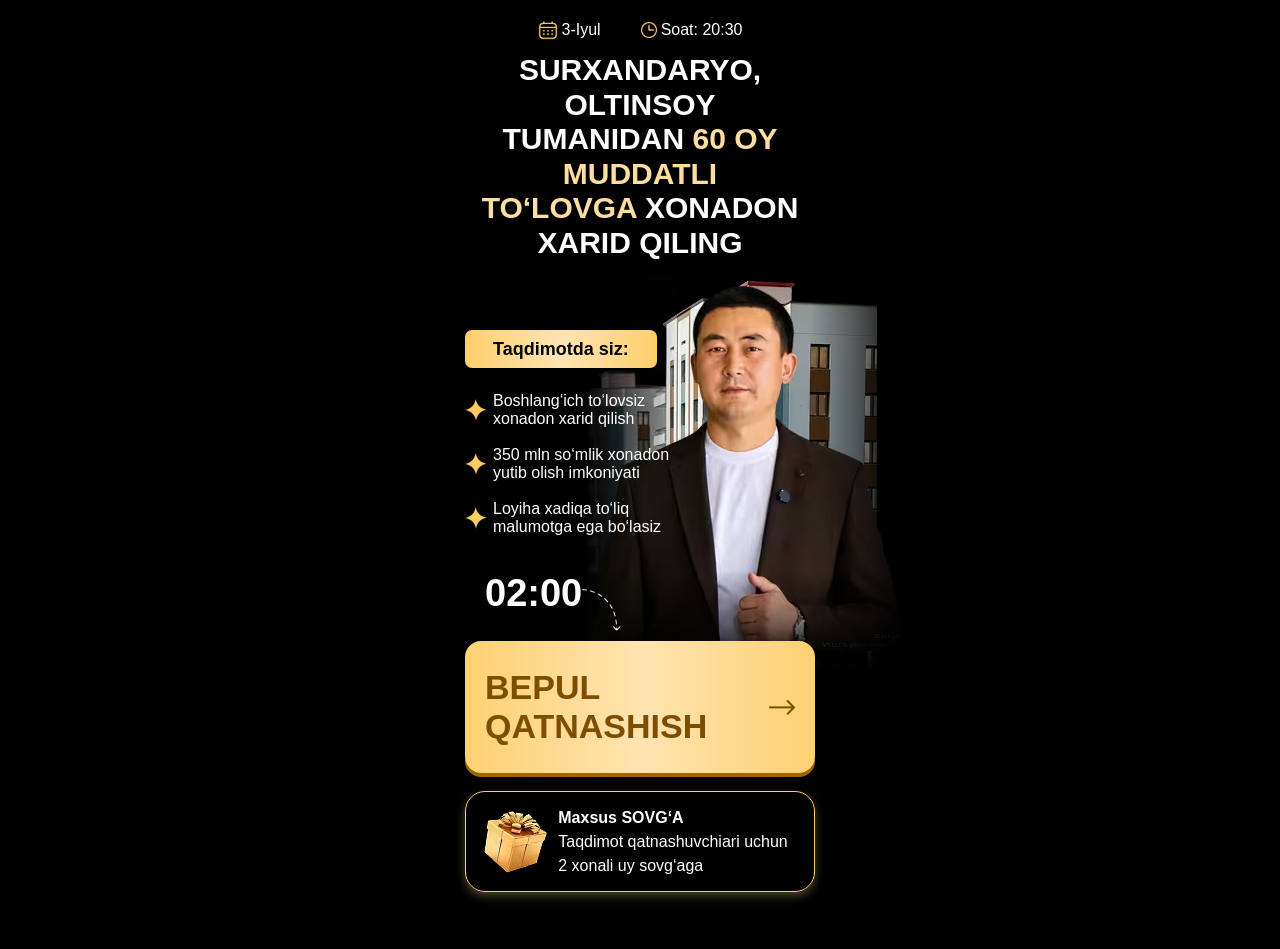
==== a/index.html @ 24c6be13 "start" ====
<!doctype html>
<html lang="uz">
  <head>
    <meta charset="UTF-8" />
    <meta name="viewport" content="width=device-width, initial-scale=1.0" />
    <title>3-Iyul | 20:30</title>
    <link
      rel="stylesheet"
      href="css/main.css"
      media="print"
      onload="this.media = 'all'"
    />
    <noscript>
      <link rel="stylesheet" href="css/main.css" />
    </noscript>
  </head>
  <body>
    <main>
      <section class="home">
        <div class="header">
          <div class="header__item">
            <img
              src="./images/calendar.png"
              alt="icon"
              width="20"
              height="20"
              loading="lazy"
              decoding="async"
            />
            <span>3-Iyul</span>
          </div>
          <div class="header__item">
            <img
              src="./images/clock.png"
              alt="icon"
              width="16"
              height="16"
              loading="lazy"
              decoding="async"
            />
            <span>Soat: 20:30</span>
          </div>
        </div>
        <div class="hero">
          <h1 class="">
            Surxandaryo, oltinsoy <br />
            tumanidan
            <span
              >60 oy muddatli <br />
              to‘lovga</span
            >
            xonadon xarid qiling
          </h1>
          <div class="benefits">
            <h2>Taqdimotda siz:</h2>
            <ul>
              <li>
                <img
                  src="./images/star.png"
                  alt="icon"
                  width="22"
                  height="22"
                  loading="lazy"
                  decoding="async"
                />
                <span
                  >Boshlang‘ich to‘lovsiz <br />
                  xonadon xarid qilish</span
                >
              </li>
              <li>
                <img
                  src="./images/star.png"
                  alt="icon"
                  width="22"
                  height="22"
                  loading="lazy"
                  decoding="async"
                />
                <span
                  >350 mln so‘mlik xonadon <br />
                  yutib olish imkoniyati</span
                >
              </li>
              <li>
                <img
                  src="./images/star.png"
                  alt="icon"
                  width="22"
                  height="22"
                  loading="lazy"
                  decoding="async"
                />
                <span
                  >Loyiha xadiqa to‘liq <br />
                  malumotga ega bo‘lasiz</span
                >
              </li>
            </ul>
            <div class="timer"><span id="timer">01:59</span> <img src="./images/arr.png" alt="icon" width="45" height="42" loading="lazy" decoding="async"></div>
          </div>
          <img class="hero__speaker" src="./images/speaker.avif" alt="speaker" width="406" height="414" loading="lazy" decoding="async">
        </div>
        <div class="footer">
          <a href="#" class="btn"
            ><span>bepul qatnashish</span>
            <img
              src="./images/btn.png"
              alt="icon"
              width="26"
              height="15"
              loading="lazy"
              decoding="async"
          /></a>
          <div class="gift">
            <img
              src="./images/gift.avif"
              alt="icon"
              width="77"
              height="77"
              loading="lazy"
              decoding="async"
            />
            <p><b>Maxsus SOVG‘A</b> <br> Taqdimot qatnashuvchiari uchun <br> 2 xonali uy sovg‘aga</p>
          </div>
        </div>
      </section>
    </main>
    <script src="../js/app.js" defer></script>
  </body>
</html>
---- a/css/main.css ----
@font-face {
  font-family: Kuunari;
  src: url("../fonts/Kuunari.otf");
  font-display: swap;
  font-weight: normal;
}
*,
*::before,
*::after {
  margin: 0;
  padding: 0;
  box-sizing: border-box;
}
html {
  overflow-x: clip;
}
body {
  position: relative;
  background: #000;
  color: #fff;
  font-family: Inter, sans-serif;
  font-size: 16px;
  overflow-x: hidden;
  padding-bottom: 20px;
}
ul,
li {
  list-style: none;
}
.container {
  max-width: 390px;
  margin: 0 auto;
}
.header {
  display: flex;
  align-items: center;
  justify-content: center;
  gap: 40px;
  padding-top: 20px;
}
.header__item {
  display: flex;
  align-items: center;
  justify-content: center;
  gap: 4px;
}
.hero {
  padding-top: 13px;
  max-width: 390px;
  margin: 0 auto;
  position: relative;
}
.hero__speaker{
  transform: translate(15%, 0);
  -webkit-mask-image: linear-gradient(to left, transparent 0%, #000 25%),
    linear-gradient(to top, transparent 0%, #000 25%);
  -webkit-mask-composite: source-in;
  mask-image: linear-gradient(to left, transparent 0%, #000 25%),
    linear-gradient(to top, transparent 0%, #000 25%);
  mask-composite: intersect;
}
.hero h1 {
  font-family: "Kuunari", sans-serif;
  font-weight: 700;
  font-size: clamp(24px, 7.5vw, 30px);
  line-height: 115%;
  letter-spacing: 0%;
  text-align: center;
  vertical-align: middle;
  text-transform: uppercase;
  position: relative;
  z-index: 1;
}
.hero h1 span {
  color: #fedea0;
}
.benefits {
  max-width: 390px;
  margin: 70px auto 0;
  padding-left: 20px;
  position: absolute;
  z-index: 1;
}
.benefits h2 {
  font-family: "Montserrat", sans-serif;
  font-weight: 700;
  font-style: Bold;
  font-size: 18px;
  line-height: 20px;
  letter-spacing: 0%;
  vertical-align: middle;
  padding: 9px 28px;
  border-radius: 7px;
  max-width: max-content;
  margin-bottom: 24px;
  color: #000;
  background: linear-gradient(90deg, #fecf6c 0%, #ffe4b3 50.48%, #fecf6c 100%);
}
.benefits ul {
  margin-bottom: 28px;
  display: flex;
  justify-content: center;
  align-items: start;
  flex-direction: column;
  gap: 18px;
}
.benefits ul li {
  display: flex;
  align-items: center;
  justify-content: start;
  gap: 6px;
}
.benefits ul li span{
  font-size: clamp(12px, 4vw, 16px);
}
.timer {
  font-family: "Kuunari", sans-serif;
  font-weight: 700;
  font-size: 38px;
  line-height: 115%;
  max-width: 390px;
  margin: 0 auto;
  padding-left: 20px;
}
.timer img{
  transform: translateY(25px);
}
.timer span{
  display: inline-block;
  width: 80px;
}
.footer{
  max-width: 390px;
  margin: 0 auto;
  width: 100%;
  transform: translateY(-37px);
  padding: 0 20px;
}
.btn {
  padding: 27px 20px;
  border-radius: 16px;
  max-width: 390px;
  width: 100%;
  display: flex;
  align-items: center;
  justify-content: center;
  gap: 12px ;
  color: #7d4d00;
  box-shadow: 0px 4px 0px 0px #a36400;
  background: linear-gradient(90deg, #fed172 0%, #ffe4b1 50.96%, #fed071 100%);
  text-decoration: none;
  position: relative;
  z-index: 1;
}
.btn span {
  font-family: "Kuunari", sans-serif;
  font-weight: 700;
  font-size: clamp(24px, 8vw, 34px);
  line-height: 115%;
  text-transform: uppercase;
}
.gift{
  border: 1.5px solid #FED070;
  box-shadow: 0px 4px 10px 0px #FFDE9D4D;
  display: flex;
  align-items: center;
  justify-content: center;
  border-radius: 20px;
  margin-top: 18px;
  padding: 11px 6px 11px 5px;
}
.gift img{
  transform: translateX(-10px);
}
.gift p{
  line-height: 150%;
  transform: translateX(-5px);
  font-size: clamp(14px, 4.5vw, 16px);
}
@media (max-width: 360px) {
  .benefits{
    padding-left: 10px;
  }
  .footer{
    padding: 0 10px;
  }
}
---- a/css/main.css ----
@font-face {
  font-family: Kuunari;
  src: url("../fonts/Kuunari.otf");
  font-display: swap;
  font-weight: normal;
}
*,
*::before,
*::after {
  margin: 0;
  padding: 0;
  box-sizing: border-box;
}
html {
  overflow-x: clip;
}
body {
  position: relative;
  background: #000;
  color: #fff;
  font-family: Inter, sans-serif;
  font-size: 16px;
  overflow-x: hidden;
  padding-bottom: 20px;
}
ul,
li {
  list-style: none;
}
.container {
  max-width: 390px;
  margin: 0 auto;
}
.header {
  display: flex;
  align-items: center;
  justify-content: center;
  gap: 40px;
  padding-top: 20px;
}
.header__item {
  display: flex;
  align-items: center;
  justify-content: center;
  gap: 4px;
}
.hero {
  padding-top: 13px;
  max-width: 390px;
  margin: 0 auto;
  position: relative;
}
.hero__speaker{
  transform: translate(15%, 0);
  -webkit-mask-image: linear-gradient(to left, transparent 0%, #000 25%),
    linear-gradient(to top, transparent 0%, #000 25%);
  -webkit-mask-composite: source-in;
  mask-image: linear-gradient(to left, transparent 0%, #000 25%),
    linear-gradient(to top, transparent 0%, #000 25%);
  mask-composite: intersect;
}
.hero h1 {
  font-family: "Kuunari", sans-serif;
  font-weight: 700;
  font-size: clamp(24px, 7.5vw, 30px);
  line-height: 115%;
  letter-spacing: 0%;
  text-align: center;
  vertical-align: middle;
  text-transform: uppercase;
  position: relative;
  z-index: 1;
}
.hero h1 span {
  color: #fedea0;
}
.benefits {
  max-width: 390px;
  margin: 70px auto 0;
  padding-left: 20px;
  position: absolute;
  z-index: 1;
}
.benefits h2 {
  font-family: "Montserrat", sans-serif;
  font-weight: 700;
  font-style: Bold;
  font-size: 18px;
  line-height: 20px;
  letter-spacing: 0%;
  vertical-align: middle;
  padding: 9px 28px;
  border-radius: 7px;
  max-width: max-content;
  margin-bottom: 24px;
  color: #000;
  background: linear-gradient(90deg, #fecf6c 0%, #ffe4b3 50.48%, #fecf6c 100%);
}
.benefits ul {
  margin-bottom: 28px;
  display: flex;
  justify-content: center;
  align-items: start;
  flex-direction: column;
  gap: 18px;
}
.benefits ul li {
  display: flex;
  align-items: center;
  justify-content: start;
  gap: 6px;
}
.benefits ul li span{
  font-size: clamp(12px, 4vw, 16px);
}
.timer {
  font-family: "Kuunari", sans-serif;
  font-weight: 700;
  font-size: 38px;
  line-height: 115%;
  max-width: 390px;
  margin: 0 auto;
  padding-left: 20px;
}
.timer img{
  transform: translateY(25px);
}
.timer span{
  display: inline-block;
  width: 80px;
}
.footer{
  max-width: 390px;
  margin: 0 auto;
  width: 100%;
  transform: translateY(-37px);
  padding: 0 20px;
}
.btn {
  padding: 27px 20px;
  border-radius: 16px;
  max-width: 390px;
  width: 100%;
  display: flex;
  align-items: center;
  justify-content: center;
  gap: 12px ;
  color: #7d4d00;
  box-shadow: 0px 4px 0px 0px #a36400;
  background: linear-gradient(90deg, #fed172 0%, #ffe4b1 50.96%, #fed071 100%);
  text-decoration: none;
  position: relative;
  z-index: 1;
}
.btn span {
  font-family: "Kuunari", sans-serif;
  font-weight: 700;
  font-size: clamp(24px, 8vw, 34px);
  line-height: 115%;
  text-transform: uppercase;
}
.gift{
  border: 1.5px solid #FED070;
  box-shadow: 0px 4px 10px 0px #FFDE9D4D;
  display: flex;
  align-items: center;
  justify-content: center;
  border-radius: 20px;
  margin-top: 18px;
  padding: 11px 6px 11px 5px;
}
.gift img{
  transform: translateX(-10px);
}
.gift p{
  line-height: 150%;
  transform: translateX(-5px);
  font-size: clamp(14px, 4.5vw, 16px);
}
@media (max-width: 360px) {
  .benefits{
    padding-left: 10px;
  }
  .footer{
    padding: 0 10px;
  }
}
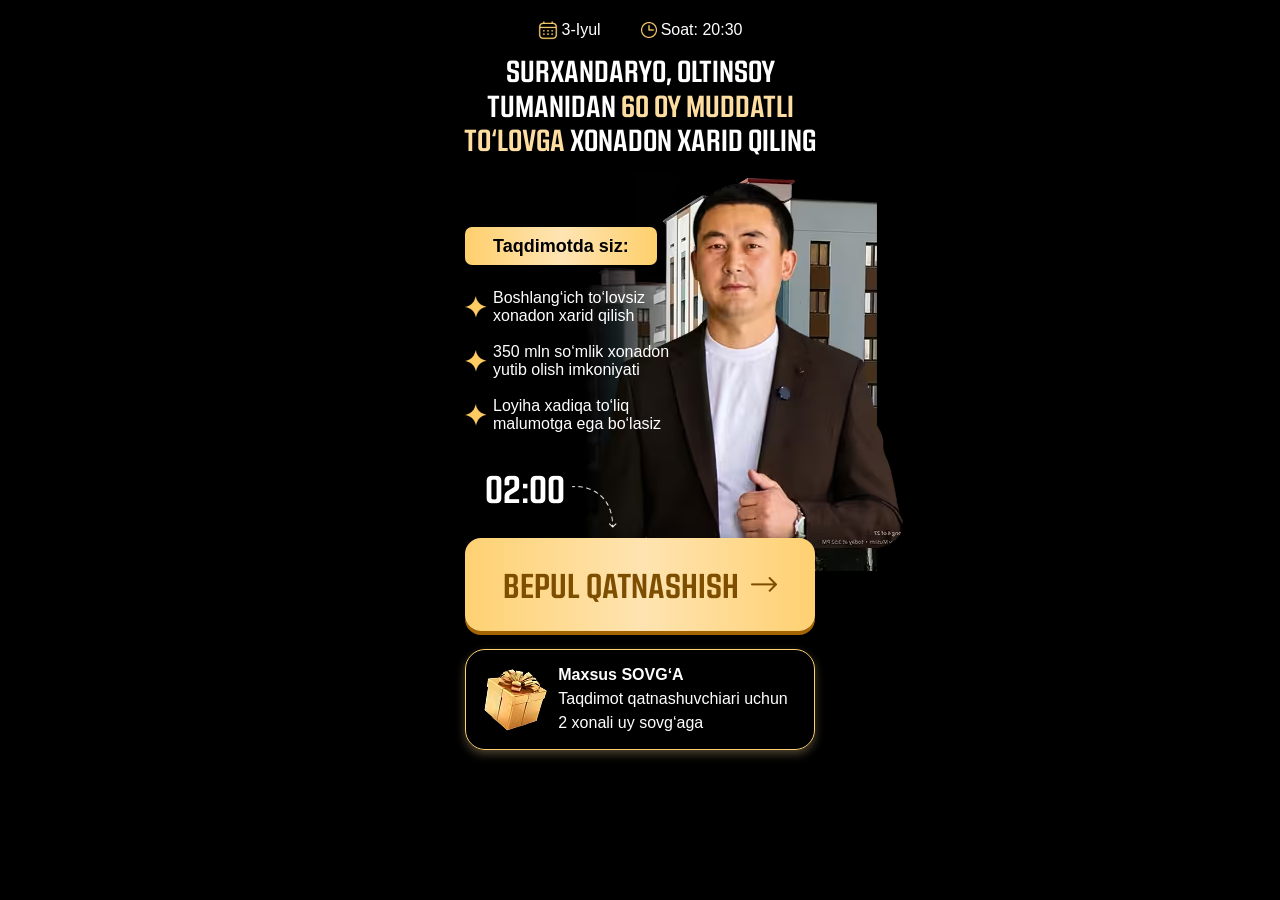
==== commit a629dd5b: "start" ====
--- a/a/index.html
+++ b/a/index.html
@@ -4,6 +4,9 @@
     <meta charset="UTF-8" />
     <meta name="viewport" content="width=device-width, initial-scale=1.0" />
     <title>3-Iyul | 20:30</title>
+    <style>
+      *, *::before, *::after{margin:0;padding:0;box-sizing:border-box}html{overflow-x:clip}body{position:relative;background:#000;color:#fff;font-family:Inter, sans-serif;font-size:16px;overflow-x:hidden;padding-bottom:20px}ul, li{list-style:none}.container{max-width:390px;margin:0 auto}.header{display:flex;align-items:center;justify-content:center;gap:40px;padding-top:20px}.header__item{display:flex;align-items:center;justify-content:center;gap:4px}.hero{padding-top:13px;max-width:390px;margin:0 auto;position:relative}.hero__speaker{transform:translate(15%, 0)}.hero h1{font-family:"Kuunari" , sans-serif;font-weight:700;font-size:clamp(24px, 7.5vw, 30px);line-height:115%;letter-spacing:0%;text-align:center;vertical-align:middle;text-transform:uppercase;position:relative;z-index:1}.hero h1 span{color:#fedea0}.benefits{max-width:390px;margin:70px auto 0;padding-left:20px;position:absolute;z-index:1}.benefits h2{font-family:"Montserrat" , sans-serif;font-weight:700;font-style:Bold;font-size:18px;line-height:20px;letter-spacing:0%;vertical-align:middle;padding:9px 28px;border-radius:7px;max-width:max-content;margin-bottom:24px;color:#000;background:linear-gradient(90deg, #fecf6c 0%, #ffe4b3 50.48%, #fecf6c 100%)}.benefits ul{margin-bottom:28px;display:flex;justify-content:center;align-items:start;flex-direction:column;gap:18px}.benefits ul li{display:flex;align-items:center;justify-content:start;gap:6px}.benefits ul li span{font-size:clamp(12px, 4vw, 16px)}.timer{font-family:"Kuunari" , sans-serif;font-weight:700;font-size:38px;line-height:115%;max-width:390px;margin:0 auto;padding-left:20px}.timer img{transform:translateY(25px)}.timer span{display:inline-block;width:80px}.footer{max-width:390px;margin:0 auto;width:100%;transform:translateY(-37px);padding:0 20px}.btn{padding:27px 20px;border-radius:16px;max-width:390px;width:100%;display:flex;align-items:center;justify-content:center;gap:12px;color:#7d4d00;box-shadow:0px 4px 0px 0px #a36400;background:linear-gradient(90deg, #fed172 0%, #ffe4b1 50.96%, #fed071 100%);text-decoration:none;position:relative;z-index:1}.btn span{font-family:"Kuunari" , sans-serif;font-weight:700;font-size:clamp(24px, 8vw, 34px);line-height:115%;text-transform:uppercase}.gift{border:1.5px solid #FED070;box-shadow:0px 4px 10px 0px #FFDE9D4D;display:flex;align-items:center;justify-content:center;border-radius:20px;margin-top:18px;padding:11px 6px 11px 5px}.gift img{transform:translateX(-10px)}.gift p{line-height:150%;transform:translateX(-5px);font-size:clamp(14px, 4.5vw, 16px)}@media (max-width:360px){.benefits{padding-left:10px}.footer{padding:0 10px}}
+    </style>
     <link
       rel="stylesheet"
       href="css/main.css"
--- a/a/css/main.css
+++ b/a/css/main.css
@@ -1,187 +1 @@
-@font-face {
-  font-family: Kuunari;
-  src: url("../fonts/Kuunari.otf");
-  font-display: swap;
-  font-weight: normal;
-}
-*,
-*::before,
-*::after {
-  margin: 0;
-  padding: 0;
-  box-sizing: border-box;
-}
-html {
-  overflow-x: clip;
-}
-body {
-  position: relative;
-  background: #000;
-  color: #fff;
-  font-family: Inter, sans-serif;
-  font-size: 16px;
-  overflow-x: hidden;
-  padding-bottom: 20px;
-}
-ul,
-li {
-  list-style: none;
-}
-.container {
-  max-width: 390px;
-  margin: 0 auto;
-}
-.header {
-  display: flex;
-  align-items: center;
-  justify-content: center;
-  gap: 40px;
-  padding-top: 20px;
-}
-.header__item {
-  display: flex;
-  align-items: center;
-  justify-content: center;
-  gap: 4px;
-}
-.hero {
-  padding-top: 13px;
-  max-width: 390px;
-  margin: 0 auto;
-  position: relative;
-}
-.hero__speaker{
-  transform: translate(15%, 0);
-  -webkit-mask-image: linear-gradient(to left, transparent 0%, #000 25%),
-    linear-gradient(to top, transparent 0%, #000 25%);
-  -webkit-mask-composite: source-in;
-  mask-image: linear-gradient(to left, transparent 0%, #000 25%),
-    linear-gradient(to top, transparent 0%, #000 25%);
-  mask-composite: intersect;
-}
-.hero h1 {
-  font-family: "Kuunari", sans-serif;
-  font-weight: 700;
-  font-size: clamp(24px, 7.5vw, 30px);
-  line-height: 115%;
-  letter-spacing: 0%;
-  text-align: center;
-  vertical-align: middle;
-  text-transform: uppercase;
-  position: relative;
-  z-index: 1;
-}
-.hero h1 span {
-  color: #fedea0;
-}
-.benefits {
-  max-width: 390px;
-  margin: 70px auto 0;
-  padding-left: 20px;
-  position: absolute;
-  z-index: 1;
-}
-.benefits h2 {
-  font-family: "Montserrat", sans-serif;
-  font-weight: 700;
-  font-style: Bold;
-  font-size: 18px;
-  line-height: 20px;
-  letter-spacing: 0%;
-  vertical-align: middle;
-  padding: 9px 28px;
-  border-radius: 7px;
-  max-width: max-content;
-  margin-bottom: 24px;
-  color: #000;
-  background: linear-gradient(90deg, #fecf6c 0%, #ffe4b3 50.48%, #fecf6c 100%);
-}
-.benefits ul {
-  margin-bottom: 28px;
-  display: flex;
-  justify-content: center;
-  align-items: start;
-  flex-direction: column;
-  gap: 18px;
-}
-.benefits ul li {
-  display: flex;
-  align-items: center;
-  justify-content: start;
-  gap: 6px;
-}
-.benefits ul li span{
-  font-size: clamp(12px, 4vw, 16px);
-}
-.timer {
-  font-family: "Kuunari", sans-serif;
-  font-weight: 700;
-  font-size: 38px;
-  line-height: 115%;
-  max-width: 390px;
-  margin: 0 auto;
-  padding-left: 20px;
-}
-.timer img{
-  transform: translateY(25px);
-}
-.timer span{
-  display: inline-block;
-  width: 80px;
-}
-.footer{
-  max-width: 390px;
-  margin: 0 auto;
-  width: 100%;
-  transform: translateY(-37px);
-  padding: 0 20px;
-}
-.btn {
-  padding: 27px 20px;
-  border-radius: 16px;
-  max-width: 390px;
-  width: 100%;
-  display: flex;
-  align-items: center;
-  justify-content: center;
-  gap: 12px ;
-  color: #7d4d00;
-  box-shadow: 0px 4px 0px 0px #a36400;
-  background: linear-gradient(90deg, #fed172 0%, #ffe4b1 50.96%, #fed071 100%);
-  text-decoration: none;
-  position: relative;
-  z-index: 1;
-}
-.btn span {
-  font-family: "Kuunari", sans-serif;
-  font-weight: 700;
-  font-size: clamp(24px, 8vw, 34px);
-  line-height: 115%;
-  text-transform: uppercase;
-}
-.gift{
-  border: 1.5px solid #FED070;
-  box-shadow: 0px 4px 10px 0px #FFDE9D4D;
-  display: flex;
-  align-items: center;
-  justify-content: center;
-  border-radius: 20px;
-  margin-top: 18px;
-  padding: 11px 6px 11px 5px;
-}
-.gift img{
-  transform: translateX(-10px);
-}
-.gift p{
-  line-height: 150%;
-  transform: translateX(-5px);
-  font-size: clamp(14px, 4.5vw, 16px);
-}
-@media (max-width: 360px) {
-  .benefits{
-    padding-left: 10px;
-  }
-  .footer{
-    padding: 0 10px;
-  }
-}+@font-face{font-family:Kuunari;src:url( "../fonts/Kuunari.woff2" );font-display:swap;font-weight:normal}
--- a/a/css/main.css
+++ b/a/css/main.css
@@ -1,187 +1 @@
-@font-face {
-  font-family: Kuunari;
-  src: url("../fonts/Kuunari.otf");
-  font-display: swap;
-  font-weight: normal;
-}
-*,
-*::before,
-*::after {
-  margin: 0;
-  padding: 0;
-  box-sizing: border-box;
-}
-html {
-  overflow-x: clip;
-}
-body {
-  position: relative;
-  background: #000;
-  color: #fff;
-  font-family: Inter, sans-serif;
-  font-size: 16px;
-  overflow-x: hidden;
-  padding-bottom: 20px;
-}
-ul,
-li {
-  list-style: none;
-}
-.container {
-  max-width: 390px;
-  margin: 0 auto;
-}
-.header {
-  display: flex;
-  align-items: center;
-  justify-content: center;
-  gap: 40px;
-  padding-top: 20px;
-}
-.header__item {
-  display: flex;
-  align-items: center;
-  justify-content: center;
-  gap: 4px;
-}
-.hero {
-  padding-top: 13px;
-  max-width: 390px;
-  margin: 0 auto;
-  position: relative;
-}
-.hero__speaker{
-  transform: translate(15%, 0);
-  -webkit-mask-image: linear-gradient(to left, transparent 0%, #000 25%),
-    linear-gradient(to top, transparent 0%, #000 25%);
-  -webkit-mask-composite: source-in;
-  mask-image: linear-gradient(to left, transparent 0%, #000 25%),
-    linear-gradient(to top, transparent 0%, #000 25%);
-  mask-composite: intersect;
-}
-.hero h1 {
-  font-family: "Kuunari", sans-serif;
-  font-weight: 700;
-  font-size: clamp(24px, 7.5vw, 30px);
-  line-height: 115%;
-  letter-spacing: 0%;
-  text-align: center;
-  vertical-align: middle;
-  text-transform: uppercase;
-  position: relative;
-  z-index: 1;
-}
-.hero h1 span {
-  color: #fedea0;
-}
-.benefits {
-  max-width: 390px;
-  margin: 70px auto 0;
-  padding-left: 20px;
-  position: absolute;
-  z-index: 1;
-}
-.benefits h2 {
-  font-family: "Montserrat", sans-serif;
-  font-weight: 700;
-  font-style: Bold;
-  font-size: 18px;
-  line-height: 20px;
-  letter-spacing: 0%;
-  vertical-align: middle;
-  padding: 9px 28px;
-  border-radius: 7px;
-  max-width: max-content;
-  margin-bottom: 24px;
-  color: #000;
-  background: linear-gradient(90deg, #fecf6c 0%, #ffe4b3 50.48%, #fecf6c 100%);
-}
-.benefits ul {
-  margin-bottom: 28px;
-  display: flex;
-  justify-content: center;
-  align-items: start;
-  flex-direction: column;
-  gap: 18px;
-}
-.benefits ul li {
-  display: flex;
-  align-items: center;
-  justify-content: start;
-  gap: 6px;
-}
-.benefits ul li span{
-  font-size: clamp(12px, 4vw, 16px);
-}
-.timer {
-  font-family: "Kuunari", sans-serif;
-  font-weight: 700;
-  font-size: 38px;
-  line-height: 115%;
-  max-width: 390px;
-  margin: 0 auto;
-  padding-left: 20px;
-}
-.timer img{
-  transform: translateY(25px);
-}
-.timer span{
-  display: inline-block;
-  width: 80px;
-}
-.footer{
-  max-width: 390px;
-  margin: 0 auto;
-  width: 100%;
-  transform: translateY(-37px);
-  padding: 0 20px;
-}
-.btn {
-  padding: 27px 20px;
-  border-radius: 16px;
-  max-width: 390px;
-  width: 100%;
-  display: flex;
-  align-items: center;
-  justify-content: center;
-  gap: 12px ;
-  color: #7d4d00;
-  box-shadow: 0px 4px 0px 0px #a36400;
-  background: linear-gradient(90deg, #fed172 0%, #ffe4b1 50.96%, #fed071 100%);
-  text-decoration: none;
-  position: relative;
-  z-index: 1;
-}
-.btn span {
-  font-family: "Kuunari", sans-serif;
-  font-weight: 700;
-  font-size: clamp(24px, 8vw, 34px);
-  line-height: 115%;
-  text-transform: uppercase;
-}
-.gift{
-  border: 1.5px solid #FED070;
-  box-shadow: 0px 4px 10px 0px #FFDE9D4D;
-  display: flex;
-  align-items: center;
-  justify-content: center;
-  border-radius: 20px;
-  margin-top: 18px;
-  padding: 11px 6px 11px 5px;
-}
-.gift img{
-  transform: translateX(-10px);
-}
-.gift p{
-  line-height: 150%;
-  transform: translateX(-5px);
-  font-size: clamp(14px, 4.5vw, 16px);
-}
-@media (max-width: 360px) {
-  .benefits{
-    padding-left: 10px;
-  }
-  .footer{
-    padding: 0 10px;
-  }
-}+@font-face{font-family:Kuunari;src:url( "../fonts/Kuunari.woff2" );font-display:swap;font-weight:normal}
